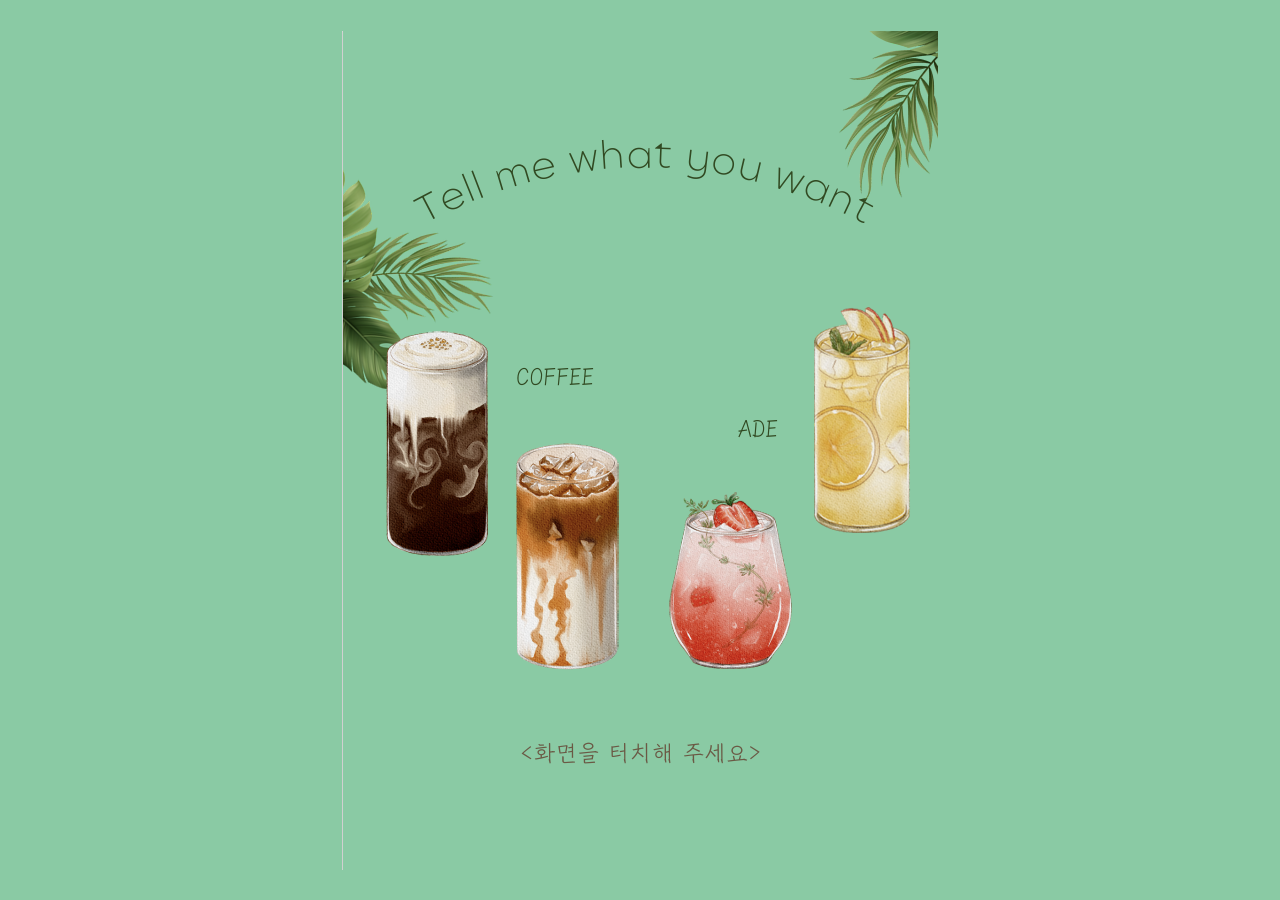
==== index.html @ e84aabf5 "commit message" ====
<!DOCTYPE html>
<html lang="ko">
<head>
    <meta charset="UTF-8">
    <meta name="viewport" content="width=device-width, initial-scale=1.2">
    <title>메가커피 성신여대점 키오스크</title>
    <link rel="stylesheet" href="style.css">
</head>
<body>
    <div id="initial-screen" class="full-screen">
        <img src="키오스크 첫 화면.png" alt="키오스크 첫 화면" class="full-screen-image" onclick="goToMenuSelection()">
    </div>

    <div id="menu-selection-screen" class="center-content" style="display: none;">
        <h1>주문 방식 선택</h1>
        <button class="order-button" onclick="selectMenu('basic')">기본 주문</button>
        <button class="order-button" onclick="selectMenu('friendly')">간편 주문</button>
        <p class="menu-description">간편 주문은 음성 주문으로 쉽게 주문 할 수 있습니다!</p>
    </div>

    <div id="start-screen" class="center-content" style="display: none;">
        <h1>포장 또는 매장 선택</h1>
        <button class="order-button" onclick="startOrder('포장')">포장</button>
        <button class="order-button" onclick="startOrder('매장')">매장</button>
    </div>

    <div id="order-screen" class="container" style="display: none;">
        <div id="category-buttons">
            <button class="menu-button" onclick="showMenu('coffee', '에스프레소')">커피</button>
            <button class="menu-button" onclick="showMenu('beverages', '에이드')">음료</button>
        </div>
        <div id="subcategory-buttons" style="display: none;">
            <!-- 서브카테고리 버튼 -->
        </div>
        <h1>주문 메뉴</h1>
        <div class="menu" id="menu">
            <!-- 메뉴 아이템 -->
        </div>
    
        <!-- 친절한 메뉴판 크기 때문에 페이지 기능 추가함 -->
        <div class="pagination" id="pagination" style="display: none;">
            <button onclick="prevPage()">이전</button>
            <span id="page-number"></span>
            <button onclick="nextPage()">다음</button>
        </div> 
    
        <div class="cart">
            <h2>장바구니</h2>
            <div id="cart-items"></div>
            <div class="total">
                <span>합계: </span><span id="total-price">0</span> 원
            </div>
            <button id="checkout-button" onclick="confirmOrder()" style="display: none;">결제하기</button>
        </div>
        
        <!-- 옵션 선택 섹션 -->
        <div id="options-selection-screen" class="options" style="display: none;">
            <div class="options-header">
                <h1>옵션 선택</h1>
                <p>해당 제품의 옵션을 선택해주세요</p>
            </div>
            <div class="options">
                <h2>텀블러 선택</h2>
                <label><input type="radio" name="misc" onclick="selectOption('개인 텀블러 사용', 0)"> 개인 텀블러 사용</label>
        
                <h2>샷 추가</h2>
                <label><input type="radio" name="shot" onclick="selectOption('연하게', 0)"> 연하게 +0원</label>
                <label><input type="radio" name="shot" onclick="selectOption('샷 추가', 500)"> 샷 추가 +500원</label>
                <label><input type="radio" name="shot" onclick="selectOption('2샷 추가', 1000)"> 2샷 추가 +1000원</label>
                
                <h2>우유 선택</h2>
                <label><input type="radio" name="milk" onclick="selectOption('일반 우유', 0)"> 일반 우유 +0원</label>
                <label><input type="radio" name="milk" onclick="selectOption('저지방 우유 변경', 500)"> 저지방 우유 변경 +500원</label>
                <label><input type="radio" name="milk" onclick="selectOption('두유 변경', 500)"> 두유 변경 +500원</label>
        
                <h2>당도 추가</h2>
                <label><input type="checkbox" name="sweet" onclick="selectOption('연유 추가', 500)"> 연유 추가 +500원</label>
                <label><input type="checkbox" name="sweet" onclick="selectOption('카라멜 시럽 추가', 500)"> 카라멜 시럽 추가 +500원</label>
                <label><input type="checkbox" name="sweet" onclick="selectOption('휘핑 추가', 500)"> 휘핑 추가 +500원</label>
                
            </div>
            <div class="quantity-price">
                <div class="quantity-control">
                    <button class="decrease-button" onclick="decreaseQuantity()">-</button>
                    <span id="quantity">1</span>
                    <button class="increase-button" onclick="increaseQuantity()">+</button>
                </div>
                <div class="price">
                    <span>주문 금액: </span><span id="total-price-with-options">0</span> 원
                </div>
            </div>
            <div class="buttons">
                <button class="option-button" onclick="addToCartWithOptions()">메뉴 담기</button>
                <button class="option-button cancel-button" onclick="closeOptionsScreen()">취소</button>
            </div>
        </div>


    <div id="confirmation-modal" class="modal">
        <div class="modal-content">
            <h2>주문 정보를 확인해주세요:</h2>
            <div class="confirmation-details" id="confirmation-details">
                <div id="order-summary">
                    <h3>주문 내역</h3>
                    <div class="menu-items">
                        <!-- 메뉴 항목 -->
                    </div>
                </div>
                <div class="total-price-box">
                    <p>총 금액: <span id="total-price">0</span> 원</p>
                </div>
            </div>
            <div class="modal-buttons">
                <button onclick="proceedToPayment()">확인</button>
                <button class="cancel-button" onclick="closeConfirmationModal()">취소</button>
            </div>
        </div>
    </div>

    <div id="payment-modal" class="modal" style="display: none;">
        <div class="modal-content">
            <span class="close" onclick="closeModal()">&times;</span>
            <h2>결제 수단을 선택해주세요:</h2>
            <div class="payment-buttons">
                <button class="payment-button" onclick="payByCard()">
                    신용카드
                    <img src="빈카드.png" alt="신용카드 아이콘" class="icon">
                </button>
                <button class="payment-button" onclick="payByCash()">
                    현금
                    <img src="빈현금.png" alt="현금 아이콘" class="icon">
                </button>
                <button class="payment-button" onclick="payByMobile()">
                    모바일 결제
                    <img src="빈 스마트폰.png" alt="모바일 아이콘" class="icon">
                </button>
            </div>
        </div>
    </div>

    <div id="receipt-modal" class="modal">
        <div class="modal-content">
            <span class="close" onclick="closeReceiptModal()">&times;</span>
            <h2>영수증 출력</h2>
            <p>영수증을 출력하시겠습니까?</p>
            <button onclick="printReceipt()">예</button>
            <button onclick="noReceipt()">아니오</button>
        </div>
    </div>

    <div id="completion-modal" class="modal">
        <div class="modal-content">
            <h2>주문 완료</h2>
            <p>주문 번호: <span id="order-number"></span></p>
            <p>주문이 완료되었습니다. 감사합니다!</p>
            <div id="receipt" class="receipt" style="display: none;">
                <h2>영수증</h2>
                <div id="receipt-details"></div>
            </div>
            <button onclick="completeOrder()">확인</button>
        </div>
    </div>
    <div id="blur-background"></div>
    <script src="script.js"></script>
</body>
</html>
---- style.css ----
body, html {
    margin: 0;
    padding: 0;
    width: 100%;
    height: 100%;
    font-family: Arial, sans-serif;
    background-color: #8acaa4; /* 노랑색 #FAF3C0에서 변경 */
}

  .container {
    width: 80%;
    margin: auto;
    overflow: hidden;
    text-align: center;
  }

.full-screen {
    display: flex;
    justify-content: center;
    align-items: center;
    width: 100%;
    height: 100vh; 
}

.full-screen-image {
    max-width: 100%;
    max-height: 100%;
    object-fit: contain;
    width: auto; 
    height: auto; 
}

h1, h2 {
    text-align: center;
}

/* 주문 방식 선택, 포장 매장 선택하는 부분 중앙 정렬 */
.center-content {
    display: flex;
    justify-content: center;
    align-items: center;
    flex-direction: column;
    height: calc(100vh - 50vh); 
    margin-top: 25vh; 
    text-align: center;
  }

/* 버튼 세로 정렬로 수정 */
.order-button {
    display: block; 
    margin-bottom: 20px; 
    width: 200px;
    padding: 20px;
    font-size: 18px;
    background-color: #4CAF50;
    color: white;
    border: none;
    cursor: pointer;
    transition: background-color 0.3s ease;
    text-align: center; 
    margin-left: auto; 
    margin-right: auto; 
}
  
.order-button:hover {
    background-color: #45a049;
}
  
.menu-description {
    font-size: 1.8em; 
    line-height: 1.4; 
    margin: 20px 0; 
    font-weight: bold;
}

.menu-button {
    width: 200px;
    padding: 20px;
    margin: 10px;
    font-size: 18px;
    background-color: #4CAF50;
    color: white;
    border: none;
    cursor: pointer;
    transition: background-color 0.3s ease;
}

.menu-button:hover, .cart button:hover {
    background-color: #45a049;
}

.menu-button.active {
    background-color: white;
    color: black;
    border: 2px solid #4CAF50;
}

.menu-items p {
    margin: 5px 0;
    font-size: 1.2em;
}

.subcategory-button {
    width: 150px;
    padding: 10px;
    margin: 5px;
    font-size: 16px;
    background-color: #4CAF50;
    color: white;
    border: none;
    cursor: pointer;
}

.subcategory-button:hover {
    background-color: #45a049;
}

.subcategory-button.active {
    background-color: white;
    color: black;
    border: 2px solid #4CAF50;
}


.menu, .cart {
    margin: 20px 0;
}

.menu {
    display: flex;
    flex-wrap: wrap;
    justify-content: space-around;
}

.menu-item {
    background: white;
    margin: 10px;
    padding: 10px;
    border: 1px solid #ddd;
    width: 18%;
    text-align: center;
    box-shadow: 0 0 10px rgba(0,0,0,0.1);
    display: flex;
    flex-direction: column;
    justify-content: space-between;
    align-items: center;
    height: 320px;
}

.menu-item img {
    width: 150px; 
    height: 150px;
    object-fit: contain; 
}

.menu-item h3 {
    font-size: 1.2em;
    margin: 10px 0;
}

.menu-item p {
    font-size: 1em;
    margin: 5px 0;
}

.menu-item button {
    width: 80%;
    padding: 10px;
    margin-top: 10px;
    background-color: #4CAF50;
    color: white;
    border: none;
    cursor: pointer;
    transition: background-color 0.3s ease;
}

.menu-item button:hover {
    background-color: #45a049;
}

#options-selection-screen {
    position: fixed;
    top: 50%;
    left: 50%;
    transform: translate(-50%, -50%);
    background: white;
    padding: 20px;
    border: 1px solid #ddd;
    box-shadow: 0 0 10px rgba(0, 0, 0, 0.1);
    z-index: 1000;
    text-align: center;
    width: 90%;
    max-width: 800px;
    height: 90%;
    overflow-y: auto;
}

.price {
    background-color: #e6ffe6; 
    padding: 10px 20px; 
    border-radius: 10px;
    font-size: 1.5em;
    font-weight: bold;
}

.buttons {
    display: flex;
    justify-content: space-between;
    margin-top: 20px;
}

.options-header {
    background-color: #8acaa4;
    padding: 20px;
    text-align: center;
    color: black;
}

.options-header h1, .options-header p {
    margin: 0;
    padding: 0;
}

.option-button {
    flex: 1;
    padding: 20px;
    margin: 10px;
    font-size: 1.5em;
    background-color: #4CAF50;
    color: white;
    border: none;
    cursor: pointer;
    transition: background-color 0.3s ease;
}

.option-button:hover {
    background-color: #45a049;
}

.option-button.cancel-button {
    background-color: #f44336;
}

.option-button.cancel-button:hover {
    background-color: #e53935;
}

input[type="radio"], input[type="checkbox"] {
    margin-right: 10px;
    transform: scale(1.5);
    margin-bottom: 10px;
}

.quantity {
    display: flex;
    align-items: center;
}

.quantity-price {
    display: flex;
    justify-content: space-between;
    align-items: center;
    margin-top: 20px;
}

.quantity-control {
    display: flex;
    align-items: center;
    justify-content: center;
    gap: 10px;
}

.quantity-control span {
    margin: 0 10px;
    font-size: 20px;
}

.quantity-control .decrease-button, .quantity-control .increase-button {
    background: #ddd; 
    border: none;
    padding: 15px 30px;
    cursor: pointer;
    transition: background-color 0.3s ease;
    font-size: 1.5em;
}

.quantity-control .decrease-button:hover {
    background: #e74c3c; 
    color: white;
}

.quantity-control .increase-button:hover {
    background: #45a049; 
    color: white;
}

#blur-background {
    position: fixed;
    top: 0;
    left: 0;
    width: 100%;
    height: 100%;
    background: rgba(0, 0, 0, 0.4);
    backdrop-filter: blur(5px);
    z-index: 500;
    display: none;
}

.cart {
    background: white;
    padding: 10px;
    border: 1px solid #ddd;
    box-shadow: 0 0 10px rgba(0,0,0,0.1);
}

.cart-item {
    display: flex;
    justify-content: space-between;
    align-items: center;
    margin: 5px 0;
    padding: 5px;
    gap: 5px; 
}

.cart-item h3, .cart-item p, .quantity-control {
    flex: 1; 
    text-align: center; 
    margin: 0; 
}

.cart .total {
    text-align: right;
    margin-top: 10px;
    font-size: 1.5em;
}

.cart button {
    width: 140px;
    padding: 20px;
    margin: 10px auto; 
    display: block; 
    font-size: 18px;
    background-color: #4CAF50;
    color: white;
    border: none;
    cursor: pointer;
    transition: background-color 0.3s ease;
}

.modal {
    display: none;
    position: fixed;
    z-index: 1;
    left: 0;
    top: 0;
    width: 100%;
    height: 100%;
    overflow: auto;
    background-color: rgb(0,0,0);
    background-color: rgba(0,0,0,0.4);
    padding-top: 60px;
}

.modal-content {
    background-color: #fefefe;
    margin: auto;
    padding: 20px;
    border: 1px solid #888;
    width: 40%;
    height: auto;
    font-size: 1.6em;
    display: flex;
    flex-direction: column;
    justify-content: center;
    text-align: center;
    align-items: center;
}

.confirmation-details {
    margin-bottom: 20px;
    text-align: center;
}

#order-summary {
    background-color: #e6ffe6;
    padding: 10px;
    border-radius: 10px;
    margin-bottom: 20px;
}

.total-price-box {
    background-color: #8acaa4;
    padding: 10px;
    border-radius: 10px;
    margin-top: 20px;
    text-align: center;
}

.total-price-box p {
    font-size: 1.8em;
    font-weight: bold;
    color: #333;
}

.total-price {
    font-size: 1.5em;
    font-weight: bold;
    margin-top: 20px;
    margin-bottom: 20px;
}

.modal-buttons {
    display: flex;
    justify-content: space-around;
    margin-top: 20px;
}

.modal-content button {
    width: 300px;
    padding: 20px;
    margin: 10px;
    font-size: 1.5em;
    background-color: #4CAF50;
    color: white;
    border: none;
    cursor: pointer;
    transition: background-color 0.3s ease;
}

.modal-content button:hover {
    background-color: #45a049;
}

.modal-content .cancel-button {
    background-color: #f44336;
}

.modal-content .cancel-button:hover {
    background-color: #e53935;
}

.close {
    color: #aaa;
    font-size: 36px;
    font-weight: bold;
    cursor: pointer;
}

.close:hover,
.close:focus {
    color: black;
    text-decoration: none;
    cursor: pointer;
}

.pagination {
    margin: 20px 0;
}

.pagination button {
    padding: 10px;
    font-size: 16px;
}

.receipt {
    background: white;
    padding: 10px;
    border: 1px solid #ddd;
    box-shadow: 0 0 10px rgba(0,0,0,0.1);
    width: 80%;
    margin: auto;
    text-align: left;
}

.receipt h2 {
    text-align: center;
}

.payment-buttons {
    display: flex;
    flex-direction: column;
    align-items: center;
    gap: 20px;
    margin-top: 10px;
}

.payment-button {
    width: 80%;
    padding: 40px;
    font-size: 2em;
    background-color: #4CAF50;
    color: white;
    border: none;
    cursor: pointer;
    display: flex;
    align-items: center;
    justify-content: center;
    transition: background-color 0.3s ease;
}

.payment-button img.icon {
    width: 40px;
    height: 40px;
    margin-left: 10px;
    filter: invert(1);
}

.payment-button:hover {
    background-color: #45a049;
}

/* 여기부터 친절한 메뉴판 */
.friendly #start-screen h1 {
    color: #333;
    margin-bottom: 20px;
}

.friendly #start-screen .order-button {
    background-color: #4CAF50;
    color: white;
    border: none;
    cursor: pointer;
    transition: background-color 0.3s ease;
    width: 300px; 
    padding: 30px; 
    font-size: 2em; 
    margin: 20px auto;
    margin-left: auto;
    margin-right: auto;
}

.friendly #start-screen .order-button:hover {
    background-color: #45a049;
}

.friendly #category-buttons .menu-button {
    width: 250px; 
    padding: 20px; 
    font-size: 2.0em; 
}

.friendly #subcategory-buttons .subcategory-button {
    width: 180px; 
    padding: 20px; 
    font-size: 1.5em; 
}

.friendly .menu-item {
    width: 40%; 
    height: auto; 
    padding: 20px;
    font-size: 1.5em;
    margin-bottom: 20px;
    display: flex;
    flex-direction: column;
    align-items: center;
    justify-content: space-between;
}

.friendly .menu-item img {
    width: 200px; 
    height: 200px;
    margin-bottom: 20px; 
}

.friendly .menu-item h3 {
    font-size: 1.6em;
    margin-bottom: 10px; 
}

.friendly .menu-item p {
    font-size: 1.5em; 
    margin-bottom: 10px; 
}

.friendly .menu-item button {
    width: 100%;
    padding: 20px;
    font-size: 1.5em; 
}

.pagination {
    display: flex;
    justify-content: center;
    align-items: center;
    margin-top: 20px;
}

.pagination button {
    padding: 10px 20px;
    font-size: 1.2em;
    margin: 0 10px;
    cursor: pointer; 
}


.friendly .cart {
    font-size: 1.6em;
}

.friendly .cart button#checkout-button {
    white-space: nowrap; 
    font-size: 1.8em; 
    padding: 20px 40px; 
    width: auto;
    max-width: 100%;
    margin-top: 20px;
    background-color: #4CAF50; 
    color: white; 
    border: none; 
    cursor: pointer; 
    transition: background-color 0.3s ease; 
}

.friendly .cart button#checkout-button:hover {
    background-color: #45a049; 
}

.friendly .cart h2, 
.friendly .cart .total, 
.friendly .cart button {
    font-size: 1.5em; 
}


.friendly .cart-item {
    gap: 5px; 
    font-size: 1.5em; 
}

.friendly .cart-item h3, .friendly .cart-item p, .friendly .quantity-control {
    flex: 1; 
    text-align: center; 
    margin: 0; 
}

.friendly .quantity-control {
    display: flex;
    align-items: center;
    gap: 2px; 
    justify-content: center; 
}
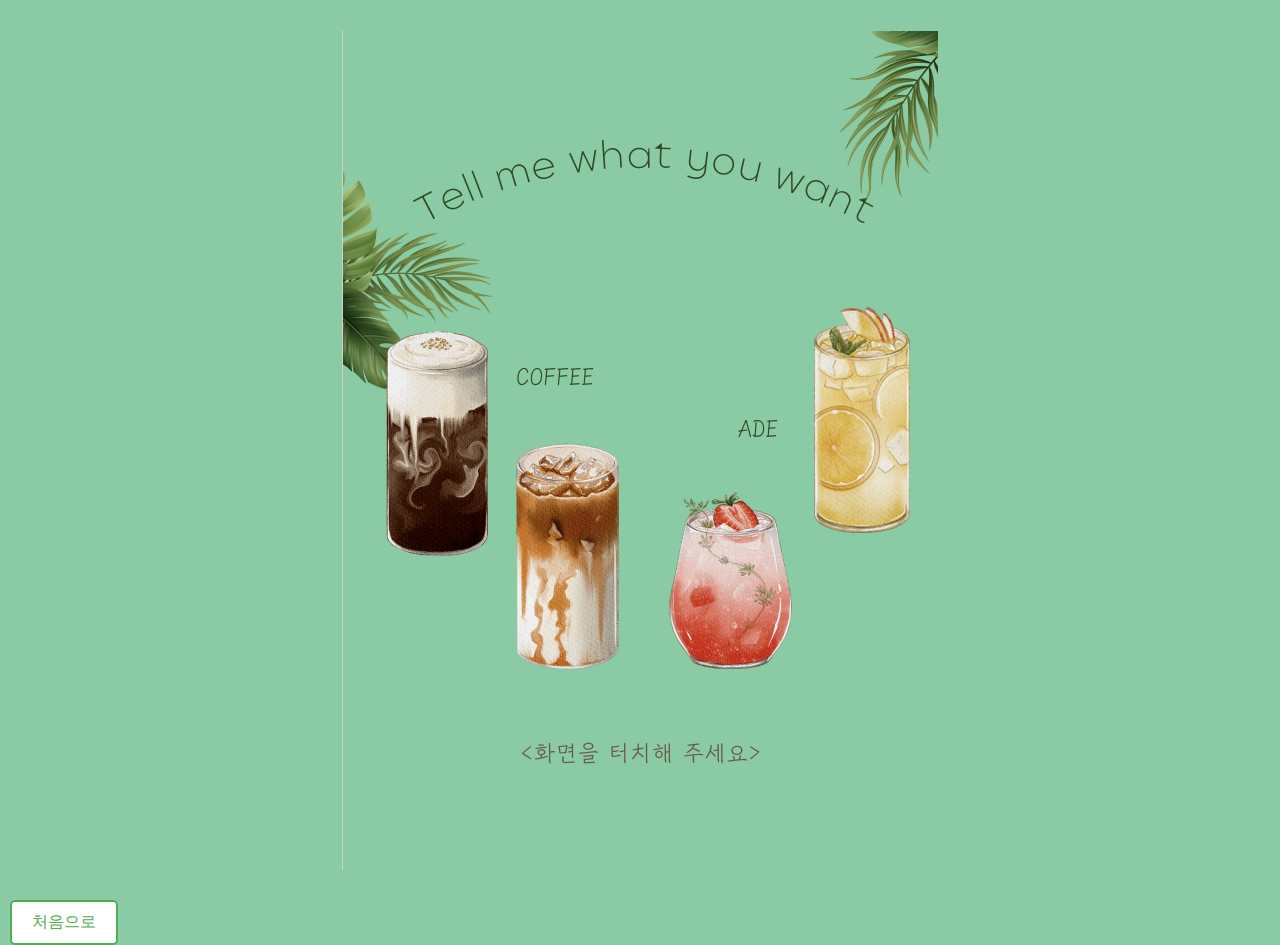
==== commit 0f6343ed: "git commit" ====
--- a/index.html
+++ b/index.html
@@ -11,6 +11,10 @@
         <img src="키오스크 첫 화면.png" alt="키오스크 첫 화면" class="full-screen-image" onclick="goToMenuSelection()">
     </div>
 
+    <header id="header">
+        <button class="home-button" onclick="goToHome()">처음으로</button>
+    </header>
+    
     <div id="menu-selection-screen" class="center-content" style="display: none;">
         <h1>주문 방식 선택</h1>
         <button class="order-button" onclick="selectMenu('basic')">기본 주문</button>
@@ -25,6 +29,7 @@
     </div>
 
     <div id="order-screen" class="container" style="display: none;">
+        <button id="start-voice-button" class="order-button" style="display: none;" onclick="startVoiceRecognition()">음성 주문 시작</button>
         <div id="category-buttons">
             <button class="menu-button" onclick="showMenu('coffee', '에스프레소')">커피</button>
             <button class="menu-button" onclick="showMenu('beverages', '에이드')">음료</button>
@@ -61,23 +66,22 @@
             </div>
             <div class="options">
                 <h2>텀블러 선택</h2>
-                <label><input type="radio" name="misc" onclick="selectOption('개인 텀블러 사용', 0)"> 개인 텀블러 사용</label>
-        
+                <label><input type="radio" class="radio" name="misc" id="misc1" onclick="selectOption('개인 텀블러 사용', 0)"><span>개인 텀블러 사용</span></label>
+
                 <h2>샷 추가</h2>
-                <label><input type="radio" name="shot" onclick="selectOption('연하게', 0)"> 연하게 +0원</label>
-                <label><input type="radio" name="shot" onclick="selectOption('샷 추가', 500)"> 샷 추가 +500원</label>
-                <label><input type="radio" name="shot" onclick="selectOption('2샷 추가', 1000)"> 2샷 추가 +1000원</label>
-                
+                <label><input type="radio" class="radio" name="shot" id="shot1" onclick="selectOption('연하게', 0)"><span>연하게 +0원</span></label>
+                <label><input type="radio" class="radio" name="shot" id="shot2" onclick="selectOption('샷 추가', 500)"><span>샷 추가 +500원</span></label>
+                <label><input type="radio" class="radio" name="shot" id="shot3" onclick="selectOption('2샷 추가', 1000)"><span>2샷 추가 +1000원</span></label>
+
                 <h2>우유 선택</h2>
-                <label><input type="radio" name="milk" onclick="selectOption('일반 우유', 0)"> 일반 우유 +0원</label>
-                <label><input type="radio" name="milk" onclick="selectOption('저지방 우유 변경', 500)"> 저지방 우유 변경 +500원</label>
-                <label><input type="radio" name="milk" onclick="selectOption('두유 변경', 500)"> 두유 변경 +500원</label>
+                <label><input type="radio" class="radio" name="milk" id="milk1" onclick="selectOption('일반 우유', 0)"><span>일반 우유 +0원</span></label>
+                <label><input type="radio" class="radio" name="milk" id="milk2" onclick="selectOption('저지방 우유 변경', 500)"><span>저지방 우유 변경 +500원</span></label>
+                <label><input type="radio" class="radio" name="milk" id="milk3" onclick="selectOption('두유 변경', 500)"><span>두유 변경 +500원</span></label>
         
                 <h2>당도 추가</h2>
-                <label><input type="checkbox" name="sweet" onclick="selectOption('연유 추가', 500)"> 연유 추가 +500원</label>
-                <label><input type="checkbox" name="sweet" onclick="selectOption('카라멜 시럽 추가', 500)"> 카라멜 시럽 추가 +500원</label>
-                <label><input type="checkbox" name="sweet" onclick="selectOption('휘핑 추가', 500)"> 휘핑 추가 +500원</label>
-                
+                <input type="checkbox" class="checkbox" name="sweet" id="check1" onclick="selectOption('연유 추가', 500)"><label for="check1"><span>연유 추가 +500원</span></label>
+                <input type="checkbox" class="checkbox" name="sweet" id="check2" onclick="selectOption('카라멜 시럽 추가', 500)"><label for="check2"><span>카라멜 시럽 추가 +500원</span></label>
+                <input type="checkbox" class="checkbox" name="sweet" id="check3" onclick="selectOption('휘핑 추가', 500)"><label for="check3"><span>휘핑 추가 +500원</span></label>
             </div>
             <div class="quantity-price">
                 <div class="quantity-control">
@@ -90,8 +94,8 @@
                 </div>
             </div>
             <div class="buttons">
-                <button class="option-button" onclick="addToCartWithOptions()">메뉴 담기</button>
                 <button class="option-button cancel-button" onclick="closeOptionsScreen()">취소</button>
+                <button class="option-button" onclick="addToCartWithOptions()">메뉴 담기</button>   
             </div>
         </div>
 
@@ -111,8 +115,8 @@
                 </div>
             </div>
             <div class="modal-buttons">
+                <button class="cancel-button" onclick="closeConfirmationModal()">취소</button>
                 <button onclick="proceedToPayment()">확인</button>
-                <button class="cancel-button" onclick="closeConfirmationModal()">취소</button>
             </div>
         </div>
     </div>
@@ -162,5 +166,6 @@
     </div>
     <div id="blur-background"></div>
     <script src="script.js"></script>
+    <script src="speech.js"></script>
 </body>
 </html>--- a/style.css
+++ b/style.css
@@ -34,6 +34,48 @@
     text-align: center;
 }
 
+.home-button {
+    padding: 10px 20px;
+    font-size: 16px;
+    cursor: pointer;
+    background-color: white;
+    color: #4CAF50;
+    border: 2px solid #4CAF50;
+    border-radius: 5px;
+    margin-left: 10px;
+}
+
+.content {
+    display: flex;
+    flex-direction: column;
+    justify-content: center;
+    align-items: center;
+    width: 100%;
+    height: calc(100vh - 50px); /* 헤더 높이를 뺀 나머지 화면 높이 */
+    text-align: center;
+}
+
+.button-container {
+    display: flex;
+    gap: 20px;
+    margin-bottom: 20px;
+}
+
+button {
+    padding: 10px 20px;
+    font-size: 16px;
+    cursor: pointer;
+    background-color: #4CAF50;
+    color: white;
+    border: none;
+    border-radius: 5px;
+}
+
+p {
+    font-size: 14px;
+    color: #333;
+}
+
 /* 주문 방식 선택, 포장 매장 선택하는 부분 중앙 정렬 */
 .center-content {
     display: flex;
@@ -245,11 +287,37 @@
     background-color: #e53935;
 }
 
-input[type="radio"], input[type="checkbox"] {
+input[type="checkbox"].checkbox, input[type="radio"].radio {
+    appearance: none;
+    width: 18px;
+    height: 18px;
+    border: 2px solid #ccc;
+    border-radius: 50%;
+    outline: none;
+    vertical-align: middle;
+    cursor: pointer;
+    position: relative;
+    top: -1px;
+}
+  
+input[type="checkbox"].checkbox + span, input[type="radio"].radio + span {
+    vertical-align: middle;
+    padding-left: 5px;
+}
+  
+
+input[type="checkbox"].checkbox:checked, input[type="radio"].radio:checked {
+    background-color: #8acaa4;
+    border: 3px solid white;
+    box-shadow: 0 0 0 1.6px #8acaa4;
+}
+
+/*input[type="radio"], input[type="checkbox"] {
     margin-right: 10px;
     transform: scale(1.5);
     margin-bottom: 10px;
-}
+}*/
+
 
 .quantity {
     display: flex;
@@ -639,4 +707,11 @@
     align-items: center;
     gap: 2px; 
     justify-content: center; 
+}
+
+.friendly .order-button {
+    width: 300px;
+    padding: 30px;
+    font-size: 2em;
+    margin: 20px auto;
 }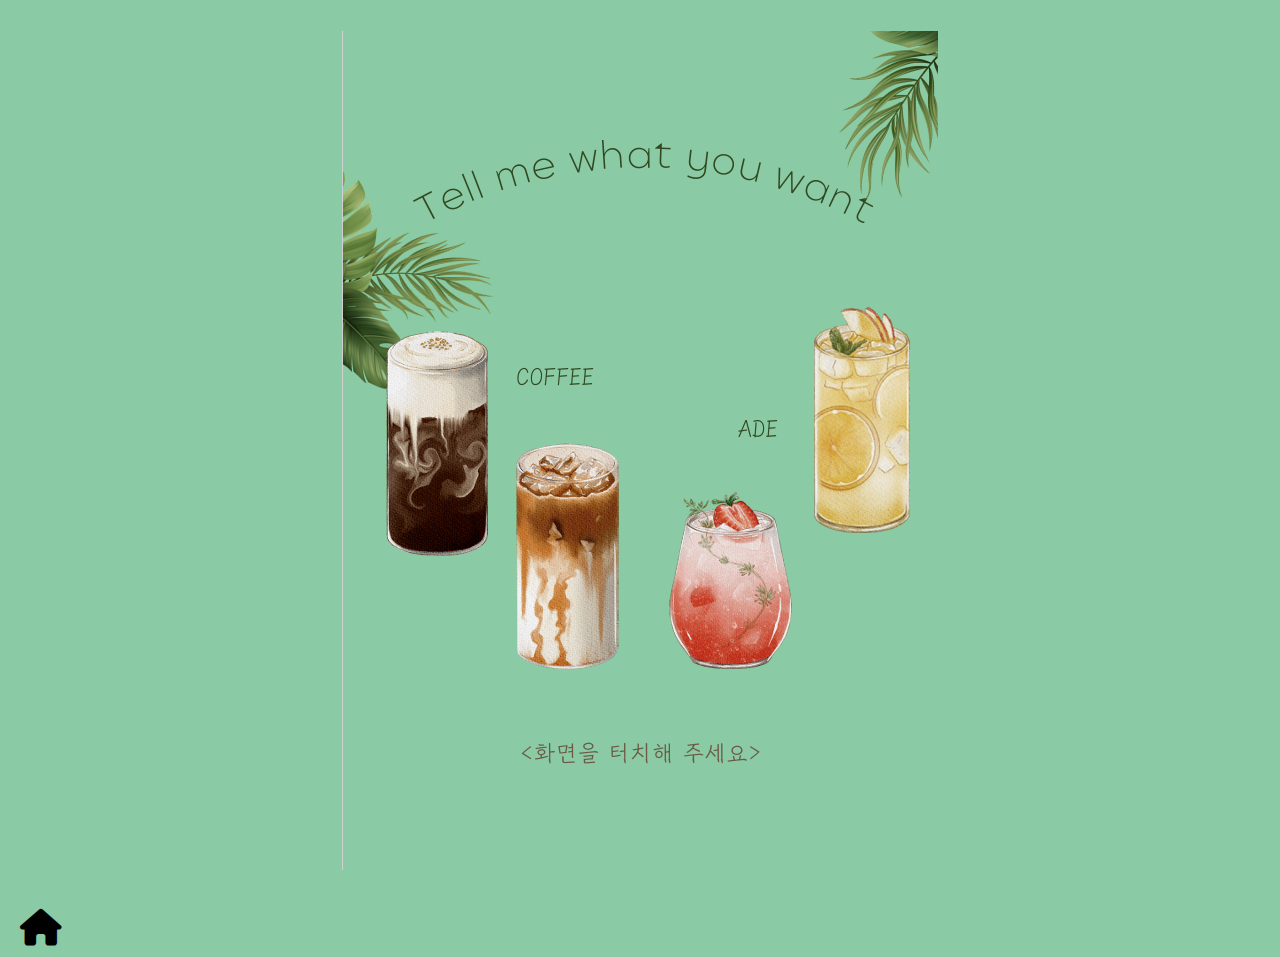
==== commit 941c9a02: "cat" ====
--- a/index.html
+++ b/index.html
@@ -11,8 +11,14 @@
         <img src="키오스크 첫 화면.png" alt="키오스크 첫 화면" class="full-screen-image" onclick="goToMenuSelection()">
     </div>
 
-    <header id="header">
-        <button class="home-button" onclick="goToHome()">처음으로</button>
+    <head>
+        <link rel="stylesheet" href="https://cdnjs.cloudflare.com/ajax/libs/font-awesome/6.0.0-beta3/css/all.min.css">
+    </head>
+    
+    <header id="header" class="hidden">
+        <button class="home-button" onclick="goToHome()">
+            <i class="fas fa-house"></i> <!-- Font Awesome 아이콘 클래스 -->
+        </button>
     </header>
     
     <div id="menu-selection-screen" class="center-content" style="display: none;">
@@ -37,18 +43,23 @@
         <div id="subcategory-buttons" style="display: none;">
             <!-- 서브카테고리 버튼 -->
         </div>
-        <h1>주문 메뉴</h1>
-        <div class="menu" id="menu">
+        <h1 id="order-title">원하시는 메뉴를 선택하세요</h1>
+         <!-- 캐러셀 슬라이더 구조 -->
+         <div id="carousel-container" style="display: none;">
+            <button class="carousel-btn prev">〈</button>
+            <div class="carousel-wrapper">
+                <div class="carousel-items">
+                    <!-- 메뉴 아이템 슬라이드 -->
+                </div>
+            </div>
+            <button class="carousel-btn next">〉</button>
+        </div>
+
+        <!-- 기존의 리스트 형태로 메뉴를 보여주는 부분 -->
+        <div id="menu" class="menu">
             <!-- 메뉴 아이템 -->
         </div>
-    
-        <!-- 친절한 메뉴판 크기 때문에 페이지 기능 추가함 -->
-        <div class="pagination" id="pagination" style="display: none;">
-            <button onclick="prevPage()">이전</button>
-            <span id="page-number"></span>
-            <button onclick="nextPage()">다음</button>
-        </div> 
-    
+        
         <div class="cart">
             <h2>장바구니</h2>
             <div id="cart-items"></div>
@@ -66,22 +77,23 @@
             </div>
             <div class="options">
                 <h2>텀블러 선택</h2>
-                <label><input type="radio" class="radio" name="misc" id="misc1" onclick="selectOption('개인 텀블러 사용', 0)"><span>개인 텀블러 사용</span></label>
+                <label><input type="checkbox" class="checkbox" name="misc" id="misc1" onclick="selectOption('개인 텀블러 사용', 0, event)"><span>개인 텀블러 사용</span></label>
 
                 <h2>샷 추가</h2>
-                <label><input type="radio" class="radio" name="shot" id="shot1" onclick="selectOption('연하게', 0)"><span>연하게 +0원</span></label>
-                <label><input type="radio" class="radio" name="shot" id="shot2" onclick="selectOption('샷 추가', 500)"><span>샷 추가 +500원</span></label>
-                <label><input type="radio" class="radio" name="shot" id="shot3" onclick="selectOption('2샷 추가', 1000)"><span>2샷 추가 +1000원</span></label>
+                <label><input type="checkbox" class="checkbox" name="shot" id="shot1" onclick="selectOption('연하게', 0, event)"><span>연하게 +0원</span></label>
+                <label><input type="checkbox" class="checkbox" name="shot" id="shot1" onclick="selectOption('기본 (2샷)', 0, event)"><span>기본 (2샷) +0원</span></label>
+                <label><input type="checkbox" class="checkbox" name="shot" id="shot2" onclick="selectOption('샷 추가', 500, event)"><span>샷 추가 +500원</span></label>
+                <label><input type="checkbox" class="checkbox" name="shot" id="shot3" onclick="selectOption('2샷 추가', 1000, event)"><span>2샷 추가 +1000원</span></label>
 
                 <h2>우유 선택</h2>
-                <label><input type="radio" class="radio" name="milk" id="milk1" onclick="selectOption('일반 우유', 0)"><span>일반 우유 +0원</span></label>
-                <label><input type="radio" class="radio" name="milk" id="milk2" onclick="selectOption('저지방 우유 변경', 500)"><span>저지방 우유 변경 +500원</span></label>
-                <label><input type="radio" class="radio" name="milk" id="milk3" onclick="selectOption('두유 변경', 500)"><span>두유 변경 +500원</span></label>
+                <label><input type="checkbox" class="checkbox" name="milk" id="milk1" onclick="selectOption('일반 우유', 0, event)"><span>일반 우유 +0원</span></label>
+                <label><input type="checkbox" class="checkbox" name="milk" id="milk2" onclick="selectOption('저지방 우유 변경', 500, event)"><span>저지방 우유 변경 +500원</span></label>
+                <label><input type="checkbox" class="checkbox" name="milk" id="milk3" onclick="selectOption('두유 변경', 500, event)"><span>두유 변경 +500원</span></label>
         
                 <h2>당도 추가</h2>
-                <input type="checkbox" class="checkbox" name="sweet" id="check1" onclick="selectOption('연유 추가', 500)"><label for="check1"><span>연유 추가 +500원</span></label>
-                <input type="checkbox" class="checkbox" name="sweet" id="check2" onclick="selectOption('카라멜 시럽 추가', 500)"><label for="check2"><span>카라멜 시럽 추가 +500원</span></label>
-                <input type="checkbox" class="checkbox" name="sweet" id="check3" onclick="selectOption('휘핑 추가', 500)"><label for="check3"><span>휘핑 추가 +500원</span></label>
+                <input type="checkbox" class="checkbox" name="sweet" id="check1" onclick="selectOption('연유 추가', 500, event)"><label for="check1"><span>연유 추가 +500원</span></label>
+                <input type="checkbox" class="checkbox" name="sweet" id="check2" onclick="selectOption('카라멜 시럽 추가', 500, event)"><label for="check2"><span>카라멜 시럽 추가 +500원</span></label>
+                <input type="checkbox" class="checkbox" name="sweet" id="check3" onclick="selectOption('휘핑 추가', 500, event)"><label for="check3"><span>휘핑 추가 +500원</span></label>
             </div>
             <div class="quantity-price">
                 <div class="quantity-control">
@@ -99,58 +111,57 @@
             </div>
         </div>
 
-
-    <div id="confirmation-modal" class="modal">
-        <div class="modal-content">
-            <h2>주문 정보를 확인해주세요:</h2>
-            <div class="confirmation-details" id="confirmation-details">
-                <div id="order-summary">
-                    <h3>주문 내역</h3>
-                    <div class="menu-items">
-                        <!-- 메뉴 항목 -->
+        <div id="confirmation-modal" class="modal">
+            <div class="modal-content">
+                <h2>주문 정보를 확인해주세요:</h2>
+                <div class="confirmation-details" id="confirmation-details">
+                    <div id="order-summary">
+                        <h3>주문 내역</h3>
+                        <div class="menu-items">
+                            <!-- 메뉴 항목 -->
+                        </div>
+                    </div>
+                    <div class="total-price-box">
+                        <p>총 금액: <span id="total-price">0</span> 원</p>
                     </div>
                 </div>
-                <div class="total-price-box">
-                    <p>총 금액: <span id="total-price">0</span> 원</p>
+                <div class="modal-buttons">
+                    <button class="cancel-button" onclick="closeConfirmationModal()">취소</button>
+                    <button onclick="proceedToPayment()">확인</button>
                 </div>
             </div>
-            <div class="modal-buttons">
-                <button class="cancel-button" onclick="closeConfirmationModal()">취소</button>
-                <button onclick="proceedToPayment()">확인</button>
+        </div>
+        
+        <div id="payment-modal" class="modal" style="display: none;">
+            <div class="modal-content">
+                <span class="close" onclick="closeModal()">&times;</span>
+                <h2>결제 수단을 선택해주세요:</h2>
+                <div class="payment-buttons">
+                    <button class="payment-button" onclick="payByCard()">
+                        신용카드
+                        <img src="빈카드.png" alt="신용카드 아이콘" class="icon">
+                    </button>
+                    <button class="payment-button" onclick="payByCash()">
+                        현금
+                        <img src="빈현금.png" alt="현금 아이콘" class="icon">
+                    </button>
+                    <button class="payment-button" onclick="payByMobile()">
+                        모바일 결제
+                        <img src="빈 스마트폰.png" alt="모바일 아이콘" class="icon">
+                    </button>
+                </div>
             </div>
         </div>
-    </div>
 
-    <div id="payment-modal" class="modal" style="display: none;">
-        <div class="modal-content">
-            <span class="close" onclick="closeModal()">&times;</span>
-            <h2>결제 수단을 선택해주세요:</h2>
-            <div class="payment-buttons">
-                <button class="payment-button" onclick="payByCard()">
-                    신용카드
-                    <img src="빈카드.png" alt="신용카드 아이콘" class="icon">
-                </button>
-                <button class="payment-button" onclick="payByCash()">
-                    현금
-                    <img src="빈현금.png" alt="현금 아이콘" class="icon">
-                </button>
-                <button class="payment-button" onclick="payByMobile()">
-                    모바일 결제
-                    <img src="빈 스마트폰.png" alt="모바일 아이콘" class="icon">
-                </button>
+        <div id="receipt-modal" class="modal">
+            <div class="modal-content">
+                <span class="close" onclick="closeReceiptModal()">&times;</span>
+                <h2>영수증 출력</h2>
+                <p>영수증을 출력하시겠습니까?</p>
+                <button onclick="printReceipt()">예</button>
+                <button onclick="noReceipt()">아니오</button>
             </div>
         </div>
-    </div>
-
-    <div id="receipt-modal" class="modal">
-        <div class="modal-content">
-            <span class="close" onclick="closeReceiptModal()">&times;</span>
-            <h2>영수증 출력</h2>
-            <p>영수증을 출력하시겠습니까?</p>
-            <button onclick="printReceipt()">예</button>
-            <button onclick="noReceipt()">아니오</button>
-        </div>
-    </div>
 
     <div id="completion-modal" class="modal">
         <div class="modal-content">
--- a/style.css
+++ b/style.css
@@ -7,12 +7,27 @@
     background-color: #8acaa4; /* 노랑색 #FAF3C0에서 변경 */
 }
 
-  .container {
+#start-screen {
+    display: flex; 
+    justify-content: center;
+    align-items: center;
+    flex-direction: column;
+}
+
+#initial-screen {
+    display: flex;
+    justify-content: center;
+    align-items: center;
+    width: 100%;
+    height: 100vh;
+}
+
+.container {
     width: 80%;
     margin: auto;
     overflow: hidden;
     text-align: center;
-  }
+}
 
 .full-screen {
     display: flex;
@@ -35,14 +50,13 @@
 }
 
 .home-button {
-    padding: 10px 20px;
-    font-size: 16px;
-    cursor: pointer;
-    background-color: white;
-    color: #4CAF50;
-    border: 2px solid #4CAF50;
-    border-radius: 5px;
-    margin-left: 10px;
+    background: none;
+    border: none;
+    color: inherit;
+    font-size: 2.3em;
+    cursor: pointer;
+    display: flex;
+    align-items: center;
 }
 
 .content {
@@ -65,7 +79,7 @@
     padding: 10px 20px;
     font-size: 16px;
     cursor: pointer;
-    background-color: #4CAF50;
+    background-color: #2e6631;
     color: white;
     border: none;
     border-radius: 5px;
@@ -76,7 +90,13 @@
     color: #333;
 }
 
+#order-screen {
+    padding: 40px 0;
+    padding-top: 10px;
+}
+
 /* 주문 방식 선택, 포장 매장 선택하는 부분 중앙 정렬 */
+
 .center-content {
     display: flex;
     justify-content: center;
@@ -87,14 +107,19 @@
     text-align: center;
   }
 
-/* 버튼 세로 정렬로 수정 */
+  .order-title {
+    font-size: 2.5em; /* 글자 크기 조정 */
+    margin-top: 10px; /* 화면 상단에서의 간격 조정 */
+    text-align: center;
+}
+
 .order-button {
     display: block; 
-    margin-bottom: 20px; 
+    margin-bottom: 30px; 
     width: 200px;
-    padding: 20px;
-    font-size: 18px;
-    background-color: #4CAF50;
+    padding: 30px;
+    font-size: 24px;
+    background-color: #2e6631;
     color: white;
     border: none;
     cursor: pointer;
@@ -103,9 +128,9 @@
     margin-left: auto; 
     margin-right: auto; 
 }
-  
+
 .order-button:hover {
-    background-color: #45a049;
+    background-color: #2e6631;
 }
   
 .menu-description {
@@ -120,26 +145,33 @@
     padding: 20px;
     margin: 10px;
     font-size: 18px;
-    background-color: #4CAF50;
+    background-color: #2e6631;
     color: white;
     border: none;
     cursor: pointer;
     transition: background-color 0.3s ease;
+    margin-bottom: 15px;
 }
 
 .menu-button:hover, .cart button:hover {
-    background-color: #45a049;
+    background-color: #2e6631;
 }
 
 .menu-button.active {
     background-color: white;
     color: black;
-    border: 2px solid #4CAF50;
+    border: 2px solid #2e6631;
 }
 
 .menu-items p {
     margin: 5px 0;
     font-size: 1.2em;
+}
+
+#subcategory-buttons {
+    display: flex;
+    justify-content: center; 
+    align-items: center;
 }
 
 .subcategory-button {
@@ -147,20 +179,21 @@
     padding: 10px;
     margin: 5px;
     font-size: 16px;
-    background-color: #4CAF50;
-    color: white;
-    border: none;
-    cursor: pointer;
+    background-color: #2e6631;
+    color: white;
+    border: none;
+    cursor: pointer;
+    margin-bottom: 100px;
 }
 
 .subcategory-button:hover {
-    background-color: #45a049;
+    background-color: #2e6631;
 }
 
 .subcategory-button.active {
     background-color: white;
     color: black;
-    border: 2px solid #4CAF50;
+    border: 2px solid #2e6631;
 }
 
 
@@ -209,7 +242,7 @@
     width: 80%;
     padding: 10px;
     margin-top: 10px;
-    background-color: #4CAF50;
+    background-color: #2e6631;
     color: white;
     border: none;
     cursor: pointer;
@@ -217,7 +250,7 @@
 }
 
 .menu-item button:hover {
-    background-color: #45a049;
+    background-color: #2e6631;
 }
 
 #options-selection-screen {
@@ -268,7 +301,7 @@
     padding: 20px;
     margin: 10px;
     font-size: 1.5em;
-    background-color: #4CAF50;
+    background-color: #2e6631;
     color: white;
     border: none;
     cursor: pointer;
@@ -276,7 +309,7 @@
 }
 
 .option-button:hover {
-    background-color: #45a049;
+    background-color:#2e6631;
 }
 
 .option-button.cancel-button {
@@ -358,7 +391,7 @@
 }
 
 .quantity-control .increase-button:hover {
-    background: #45a049; 
+    background: #2e6631; 
     color: white;
 }
 
@@ -376,9 +409,26 @@
 
 .cart {
     background: white;
-    padding: 10px;
     border: 1px solid #ddd;
     box-shadow: 0 0 10px rgba(0,0,0,0.1);
+    padding: 50px 0; 
+    margin-top: 60px;
+    border-radius: 15px; /* 둥근 직사각형 모양을 위한 속성 */
+    
+}
+.cart h2 {
+    display: flex; /* 아이콘과 텍스트를 가로로 정렬 */
+    align-items: center; /* 세로 가운데 정렬 */
+    text-align: left; /* 왼쪽 정렬 */
+    margin: 0; /* 상하 좌우 여백 제거 */
+    padding: 10px 20px; /* 패딩을 추가하여 내부 여백 조정 */
+    font-size: 1.5em; /* 텍스트 크기 조정 */
+}
+
+
+.cart h2 i {
+    margin-right: 10px; /* 아이콘과 텍스트 사이 여백 */
+    font-size: 0.9em; /* 아이콘 크기 조정 */
 }
 
 .cart-item {
@@ -396,10 +446,35 @@
     margin: 0; 
 }
 
+.cart-item .delete-button {
+    background-color: red;
+    color: white;
+    border: none;
+    cursor: pointer;
+    width: 30px;  
+    height: 30px;
+    font-size: 25px;
+    border-radius: 5px;
+    display: flex; 
+    align-items: center; 
+    justify-content: center; 
+    margin-right: 10px;
+   
+}
+
+.cart-item .delete-button:hover {
+    background-color: darkred;
+}
+
+.cart-price {
+    font-size: 1.5em; 
+    font-weight: bold;
+}
+
 .cart .total {
     text-align: right;
     margin-top: 10px;
-    font-size: 1.5em;
+    font-size: 2.0em;
 }
 
 .cart button {
@@ -408,7 +483,7 @@
     margin: 10px auto; 
     display: block; 
     font-size: 18px;
-    background-color: #4CAF50;
+    background-color: #2e6631;
     color: white;
     border: none;
     cursor: pointer;
@@ -444,11 +519,6 @@
     align-items: center;
 }
 
-.confirmation-details {
-    margin-bottom: 20px;
-    text-align: center;
-}
-
 #order-summary {
     background-color: #e6ffe6;
     padding: 10px;
@@ -488,7 +558,7 @@
     padding: 20px;
     margin: 10px;
     font-size: 1.5em;
-    background-color: #4CAF50;
+    background-color: #2e6631;
     color: white;
     border: none;
     cursor: pointer;
@@ -496,7 +566,7 @@
 }
 
 .modal-content button:hover {
-    background-color: #45a049;
+    background-color: #2e6631;
 }
 
 .modal-content .cancel-button {
@@ -540,8 +610,43 @@
     text-align: left;
 }
 
+.confirmation-details p,
+.confirmation-details ul,
+.confirmation-details li {
+    font-size: 1em;
+}
+
+.confirmation-details {
+    margin-bottom: 20px;
+    text-align: left; 
+}
+
+.receipt-options {
+    font-size: 1em;
+}
+
 .receipt h2 {
     text-align: center;
+    font-size: 1.5em; 
+}
+
+.receipt-details {
+    font-size: 1em; 
+}
+
+.receipt-details p,
+.receipt-details ul,
+.receipt-details li {
+    font-size: 1em; 
+    margin: 0; 
+    padding: 0; 
+}
+
+.receipt-options li {
+    font-size: 0.5em; 
+    margin-left: 10px; 
+    margin: 0; 
+    padding: 0; 
 }
 
 .payment-buttons {
@@ -556,7 +661,7 @@
     width: 80%;
     padding: 40px;
     font-size: 2em;
-    background-color: #4CAF50;
+    background-color: #2e6631;
     color: white;
     border: none;
     cursor: pointer;
@@ -574,17 +679,28 @@
 }
 
 .payment-button:hover {
-    background-color: #45a049;
-}
-
-/* 여기부터 친절한 메뉴판 */
+    background-color: #2e6631;
+}
+
+
+#order-title {
+    text-align: center; /* 기본 모드에서 중앙 정렬 */
+    font-size: 1.8em;
+}
+
+.friendly #order-title {
+    text-align: left;
+    margin-left: 20px;
+    font-size: 2.2em;
+}
+
 .friendly #start-screen h1 {
     color: #333;
     margin-bottom: 20px;
 }
 
 .friendly #start-screen .order-button {
-    background-color: #4CAF50;
+    background-color: #2e6631;
     color: white;
     border: none;
     cursor: pointer;
@@ -598,7 +714,7 @@
 }
 
 .friendly #start-screen .order-button:hover {
-    background-color: #45a049;
+    background-color: #2e6631;
 }
 
 .friendly #category-buttons .menu-button {
@@ -661,9 +777,12 @@
     cursor: pointer; 
 }
 
-
 .friendly .cart {
     font-size: 1.6em;
+}
+
+.friendly .cart-item .delete-button {
+    font-size: 25px;
 }
 
 .friendly .cart button#checkout-button {
@@ -673,7 +792,7 @@
     width: auto;
     max-width: 100%;
     margin-top: 20px;
-    background-color: #4CAF50; 
+    background-color:#2e6631; 
     color: white; 
     border: none; 
     cursor: pointer; 
@@ -681,7 +800,7 @@
 }
 
 .friendly .cart button#checkout-button:hover {
-    background-color: #45a049; 
+    background-color: #2e6631; 
 }
 
 .friendly .cart h2, 
@@ -714,4 +833,142 @@
     padding: 30px;
     font-size: 2em;
     margin: 20px auto;
-}+}
+
+.friendly #start-screen .order-button {
+    background-color: #2e6631;
+    color: white;
+    border: none;
+    cursor: pointer;
+    transition: background-color 0.3s ease;
+    width: 300px;
+    padding: 30px;
+    font-size: 2em;
+    margin: 20px auto;
+}
+
+.friendly #start-screen .order-button:hover {
+    background-color: #2e6631;
+}
+
+#carousel-container {
+    position: relative;
+    width: 100%;
+    max-width: 1200px;
+    margin: 40px auto;
+    background-color: #e0e0e0; /* 회색 배경 */
+    padding: 20px;
+    overflow: hidden; /* 회색 배경의 크기를 조정 */
+}
+
+.carousel-wrapper {
+    display: flex;
+    transition: transform 0.3s ease; /* 슬라이드 이동 시 부드러운 전환 */
+    justify-content: center;
+    overflow: hidden;
+    position: relative;
+    width: 100%; /* 회색 배경의 전체 너비 */
+}
+
+.carousel-items {
+    display: flex;
+    flex-wrap: nowrap;
+    transition: transform 0.3s ease; /* 슬라이드 이동 시 부드러운 전환 */
+    width: 100%; /* 전체 너비를 사용하여 회색 배경 내에서 이동 */
+}
+
+.carousel-item {
+    flex: 0 0 33.3333%; /* 각 아이템이 가로로 3개씩 보이도록 설정 */
+    max-width: 33.3333%;
+    box-sizing: border-box;
+    padding: 10px;
+    text-align: center;
+    position: relative;
+    background-color: white; /* 흰색 배경 */
+    margin: 0 10px; /* 아이템 간의 간격 추가 */
+    border-radius: 10px; /* 박스의 모서리를 둥글게 */
+    box-shadow: 0 4px 8px rgba(0, 0, 0, 0.1); /* 그림자 효과 */
+    transition: transform 0.3s ease; /* 부드러운 확대 효과 */
+}
+
+.carousel-item img {
+    width: 100%; /* 이미지 크기를 최대화 */
+    height: 500px; /* 고정된 높이 */
+    object-fit: cover; /* 이미지의 비율 유지 */
+    border-radius: 5px; /* 이미지의 모서리를 둥글게 */
+}
+
+.carousel-item h3 {
+    font-size: 2em; /* 글씨 크기 확대 */
+    margin: 10px 0;
+}
+
+.carousel-item p {
+    font-size: 2em; /* 가격 텍스트 크기 확대 */
+    margin: 5px 0;
+}
+
+.carousel-item button {
+    font-size: 2em; /* 버튼 텍스트 크기 확대 */
+    padding: 10px;
+    background-color: #4CAF50;
+    color: white;
+    border: none;
+    border-radius: 5px;
+    cursor: pointer;
+    transition: background-color 0.2s ease;
+}
+
+.carousel-item button:hover {
+    background-color: #45a049;
+}
+
+.carousel-btn {
+    width: 50px;
+    height: 50px;
+    background-color: #c3c3c3;
+    border-radius: 50%;
+    border: none;
+    color: white;
+    font-size: 2rem;
+    cursor: pointer;
+    opacity: 0.8;
+    display: flex;
+    align-items: center;
+    justify-content: center;
+    z-index: 20;
+    position: absolute;
+    top: 50%;
+    transform: translateY(-50%);
+    transition: background-color 0.2s ease, transform 0.2s ease;
+}
+
+.carousel-btn.prev {
+    left: 10px; /* 회색 배경의 왼쪽 끝에 위치 */
+}
+
+.carousel-btn.next {
+    right: 10px; /* 회색 배경의 오른쪽 끝에 위치 */
+}
+
+.carousel-btn:hover {
+    background-color: rgba(250, 250, 250, 0.5);
+    transform: scale(1.1); /* Hover 시 크기 약간 증가 */
+}
+
+/* 추천 메뉴 영역 스타일 */
+#seasonal-recommendation, #voice-recommendation {
+    margin-top: 20px;
+    padding: 20px;
+    background-color: #f9f9f9;
+    border-radius: 10px;
+    box-shadow: 0 0 10px rgba(0, 0, 0, 0.1);
+    text-align: center;
+}
+
+#seasonal-recommendation h1, #voice-recommendation h1 {
+    font-size: 2em;
+    color: #4CAF50;
+    margin-bottom: 20px;
+}
+
